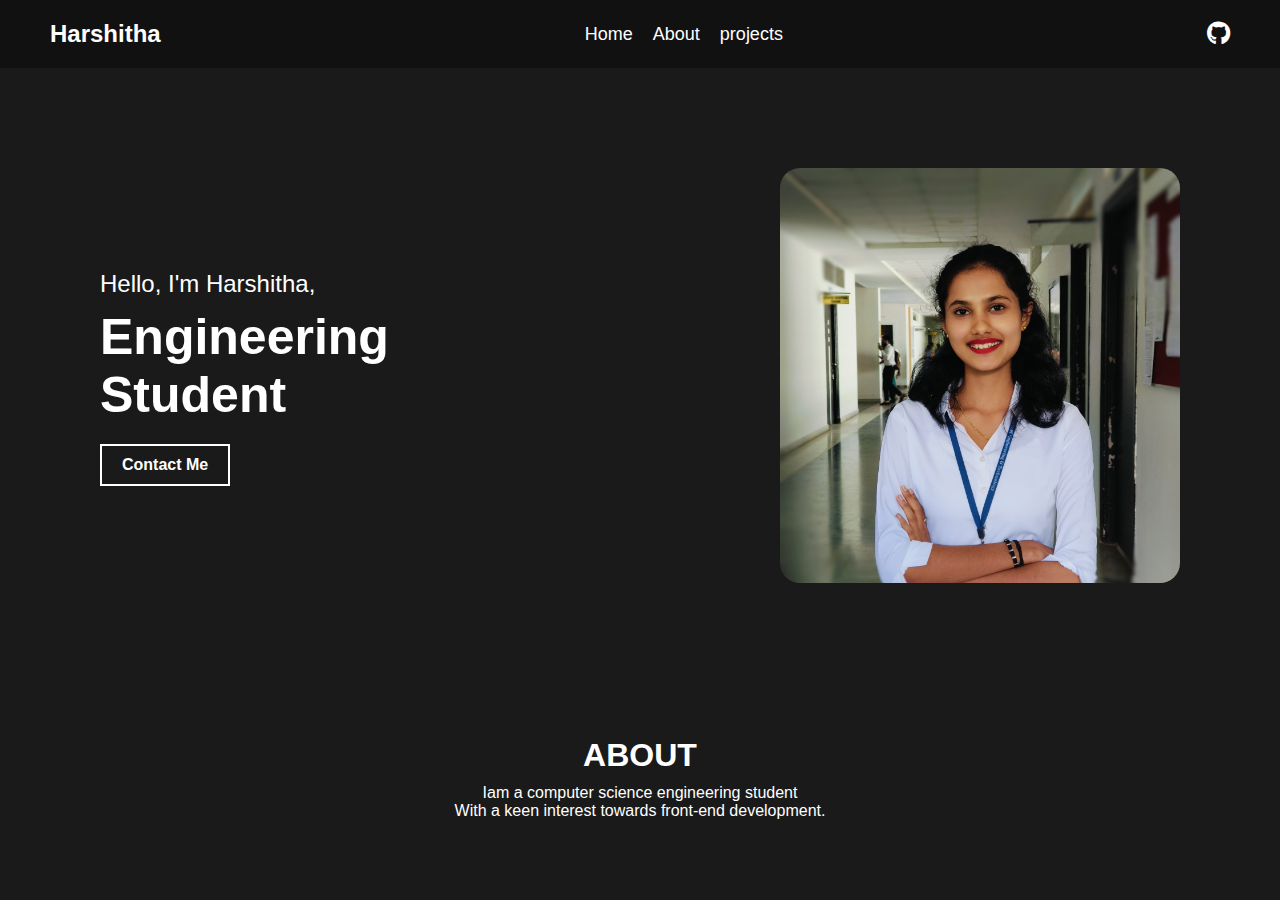
==== index.html @ 52f7939d "initial steps of simple portfolio;added home page with a link to github account,added the about page" ====
<!DOCTYPE html>
<html lang="en">
<head>
    <meta charset="UTF-8">
    <meta name="viewport" content="width=device-width, initial-scale=1.0">
    <title>Harshitha's Portfolio</title>
    <link rel="stylesheet" href="styles.css">
    <link rel="stylesheet" href="https://cdnjs.cloudflare.com/ajax/libs/font-awesome/6.5.1/css/all.min.css">
</head>
<body>

    <header>
        <h2 class="logo">Harshitha</h2>
        <nav>
            <ul>
                <li><a href="index.html">Home</a></li>
                <li><a href="about.html">About</a></li>
                <li><a href="project.html">projects</a></li>
            </ul>
        </nav>
        <a href="https://github.com/shirha20" class="github-icon"><i class="fab fa-github"></i></a>
    </header>

    <section class="hero">
        <div class="hero-text">
            <p>Hello, I'm Harshitha,</p>
            <h1>Engineering <br> Student</h1>
            <a href="contact.html" class="contact-btn">Contact Me</a>
        </div>
        <div class="hero-image">
            <img src="WhatsApp Image 2024-11-19 at 14.19.38_630b935e.jpg" >
        </div>
    </section>

    <section class="about">
        <h2>about</h2>
        <p>Iam a computer science engineering student <br> With a keen interest towards front-end development.</p>
    </section>

</body>
</html>
---- styles.css ----
* {
    margin: 0;
    padding: 0;
    box-sizing: border-box;
    font-family: Arial, sans-serif;
}

body {
    background-color: #1a1a1a;
    color: white;
}

header {
    display: flex;
    justify-content: space-between;
    align-items: center;
    padding: 20px 50px;
    background-color: #111;
}

.logo {
    font-size: 24px;
    font-weight: bold;
}

nav ul {
    list-style: none;
    display: flex;
    gap: 20px;
}

nav ul li a {
    color: white;
    text-decoration: none;
    font-size: 18px;
}

.github-icon {
    color: white;
    font-size: 24px;
}


.hero {
    display: flex;
    justify-content: space-between;
    align-items: center;
    padding: 100px;
}

.hero-text {
    max-width: 50%;
    text-align: left;
    position: relative;
    z-index: 2;
}

.hero-text h1 {
    font-size: 50px;
    font-weight: bold;
}

.hero-text p {
    font-size: 24px;
    margin-bottom: 10px;
}

.contact-btn {
    display: inline-block;
    margin-top: 20px;
    padding: 10px 20px;
    border: 2px solid white;
    text-decoration: none;
    color: white;
    font-weight: bold;
    background-color: transparent;
    position: relative;
    z-index: 2;
}

.hero-image img {
    width: 400px;
    height: auto;
    border-radius: 20px;
}


.about {
    text-align: center;
    padding: 50px;
    max-width: 80%;
    margin: 0 auto;
}

.about h2 {
    font-size: 32px;
    font-weight: bold;
    text-transform: uppercase;
    margin-bottom: 10px;
}



@media (max-width: 768px) {
    .hero {
        flex-direction: column;
        padding: 50px 20px;
    }

    .hero-text {
        max-width: 100%;
        text-align: left;
    }

    .hero-image img {
        width: 90%;
        max-width: 250px;
    }

   
}
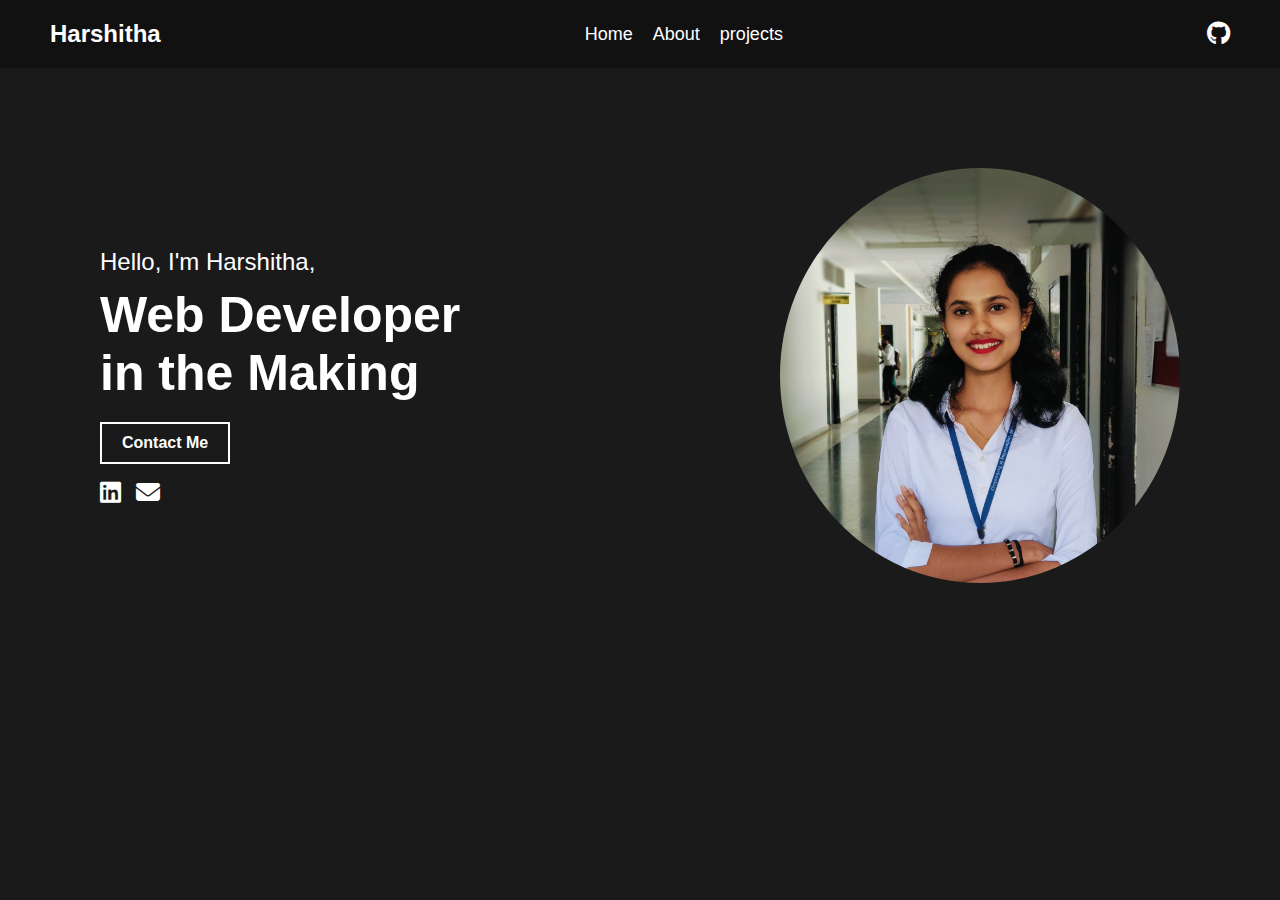
==== commit 6c67494c: "updated the about page" ====
--- a/index.html
+++ b/index.html
@@ -25,18 +25,24 @@
     <section class="hero">
         <div class="hero-text">
             <p>Hello, I'm Harshitha,</p>
-            <h1>Engineering <br> Student</h1>
+            <h1>Web Developer <br> in the Making</h1>
             <a href="contact.html" class="contact-btn">Contact Me</a>
+        
+        <div class="social-icons">
+            <a href="https://linkedin.com/in/harshitha2007" target="_blank">
+                <i class="fa-brands fa-linkedin"></i>
+            </a>
+            <a href="mailto:your-harshiipoojary@gmail.com">
+                <i class="fa-solid fa-envelope"></i>
+            </a>
         </div>
+    </div>
         <div class="hero-image">
             <img src="WhatsApp Image 2024-11-19 at 14.19.38_630b935e.jpg" >
         </div>
     </section>
 
-    <section class="about">
-        <h2>about</h2>
-        <p>Iam a computer science engineering student <br> With a keen interest towards front-end development.</p>
-    </section>
+ 
 
 </body>
 </html>
--- a/styles.css
+++ b/styles.css
@@ -54,6 +54,7 @@
     text-align: left;
     position: relative;
     z-index: 2;
+    align-items: flex-start;
 }
 
 .hero-text h1 {
@@ -82,25 +83,8 @@
 .hero-image img {
     width: 400px;
     height: auto;
-    border-radius: 20px;
-}
-
-
-.about {
-    text-align: center;
-    padding: 50px;
-    max-width: 80%;
-    margin: 0 auto;
-}
-
-.about h2 {
-    font-size: 32px;
-    font-weight: bold;
-    text-transform: uppercase;
-    margin-bottom: 10px;
-}
-
-
+    border-radius: 50%;
+}
 
 @media (max-width: 768px) {
     .hero {
@@ -120,3 +104,142 @@
 
    
 }
+.social-icons {
+    margin-top: 15px;
+    display: flex;
+    gap: 15px;
+}
+
+.social-icons a {
+    color: white;
+    font-size: 24px;
+    text-decoration: none;
+    transition: transform 0.2s ease-in-out;
+}
+
+.social-icons a:hover {
+    transform: scale(1.2);
+    color: #0077B5; 
+}
+
+
+.social-icons a:nth-child(2):hover {
+    color: #D14836;
+}
+
+
+
+
+/* About Section css */
+
+.about-section {
+    max-width: 1100px;
+    margin: auto;
+    padding: 50px 20px;
+}
+
+
+.about-container {
+    display: flex;
+    justify-content: space-between;
+    align-items: center;
+    gap: 50px;
+}
+
+.quote {
+    font-size: 20px;
+    font-weight: bold;
+    text-align: center;
+}
+
+.quote-icon {
+    position: relative;
+    font-size: 70px;
+    font-weight: 900;
+    display: flex;
+    align-items: center;
+    justify-content: center;
+}
+
+.about-text {
+    max-width: 60%;
+}
+
+.about-text h2 {
+    font-size: 32px;
+    font-weight: bold;
+}
+
+.underline {
+    width: 50px;
+    height: 4px;
+    background-color: #00AEEF;
+    margin: 5px 0 15px 0;
+}
+
+.about-text p {
+    font-size: 18px;
+    line-height: 1.6;
+}
+
+.email {
+    font-weight: bold;
+    font-size: 20px;
+    margin-top: 10px;
+}
+
+.skills-container {
+    display: flex;
+    justify-content: space-between;
+    margin-top: 40px;
+}
+
+.skill-card {
+    background: white;
+    padding: 20px;
+    text-align: center;
+    width: 30%;
+    border-radius: 12px;
+    box-shadow: 0 4px 8px rgba(0, 0, 0, 0.1);
+}
+
+.skill-card img {
+    width: 50px;
+    margin-bottom: 10px;
+}
+
+.skill-card h3 {
+    font-size: 20px;
+    font-weight: bold;
+}
+
+.skill-card p {
+    font-size: 16px;
+    color: #555;
+}
+
+@media (max-width: 768px) {
+    .about-container {
+        flex-direction: column;
+        text-align: center;
+        gap: 30px;
+    }
+
+    .about-text {
+        max-width: 100%;
+    }
+
+    .skills-container {
+        flex-direction: column;
+        align-items: center;
+        gap: 20px;
+    }
+
+    .skill-card {
+        width: 80%;
+    }
+}
+
+
+
+
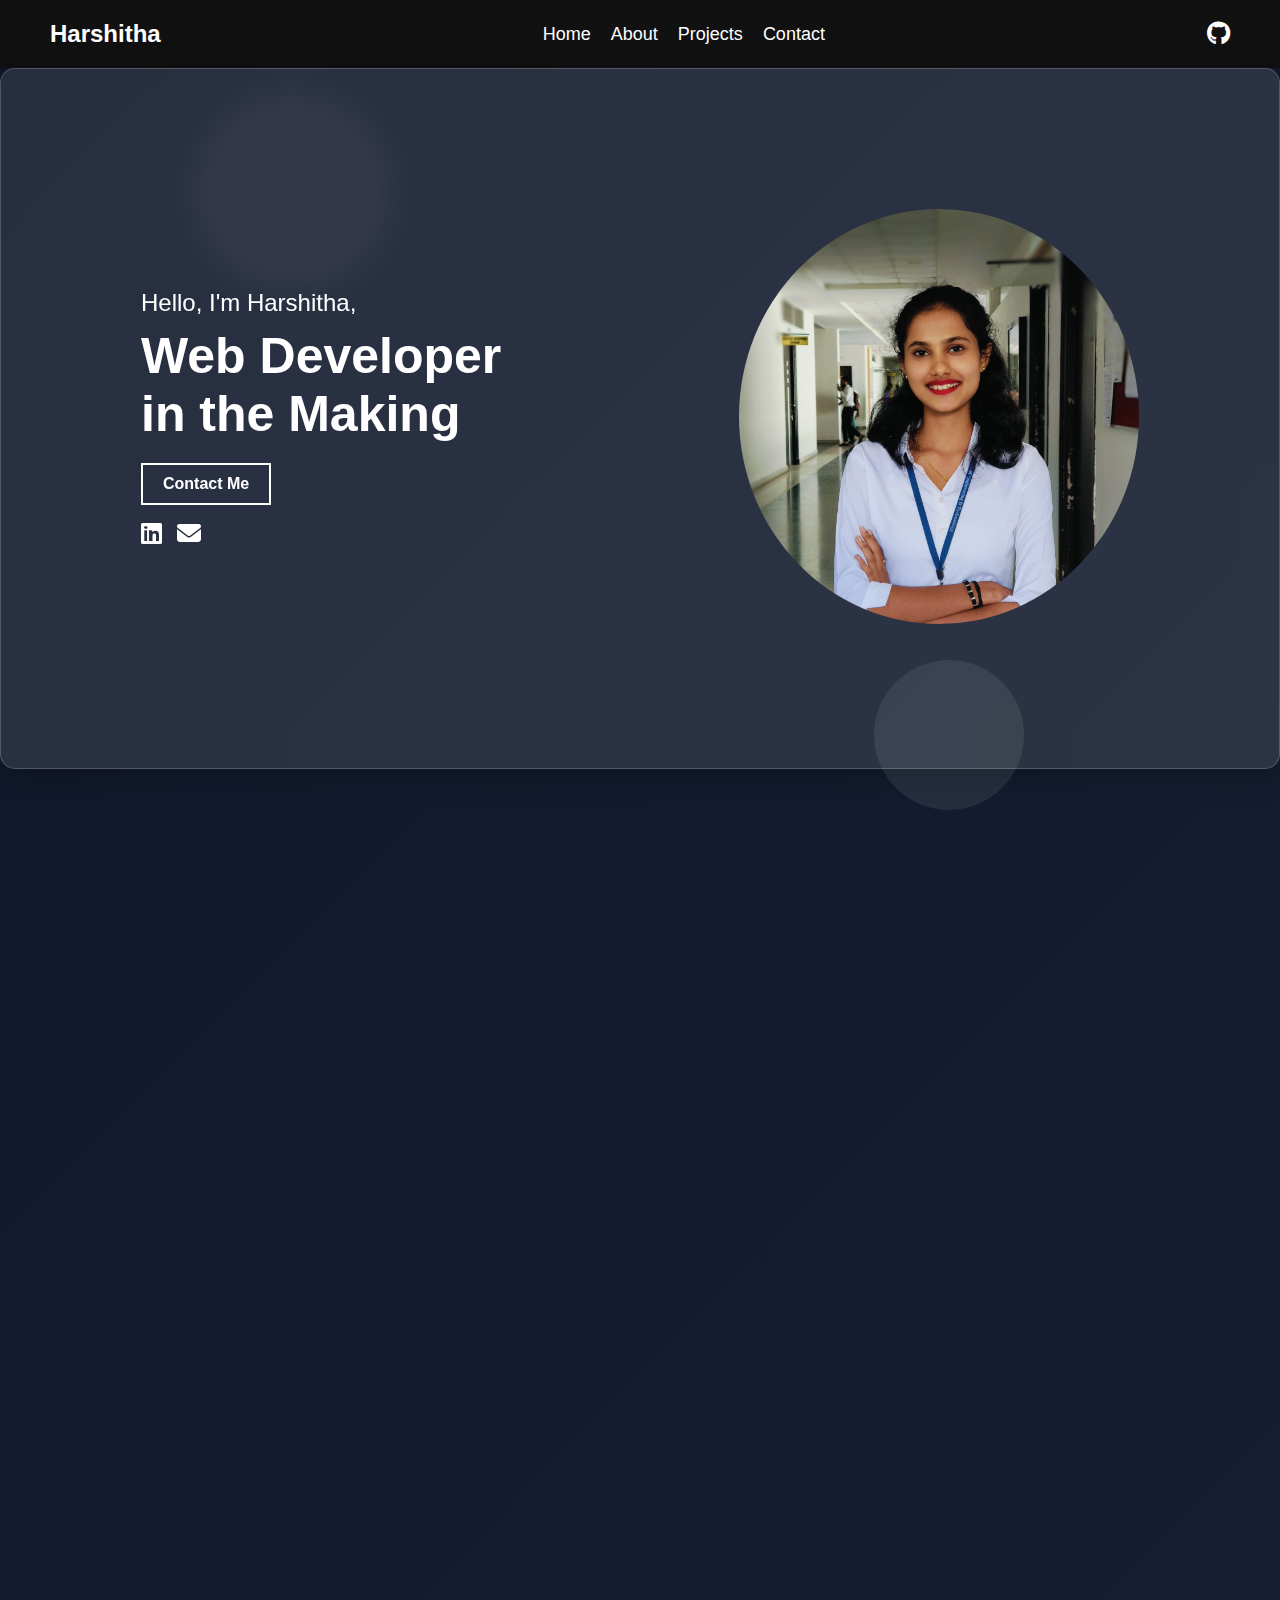
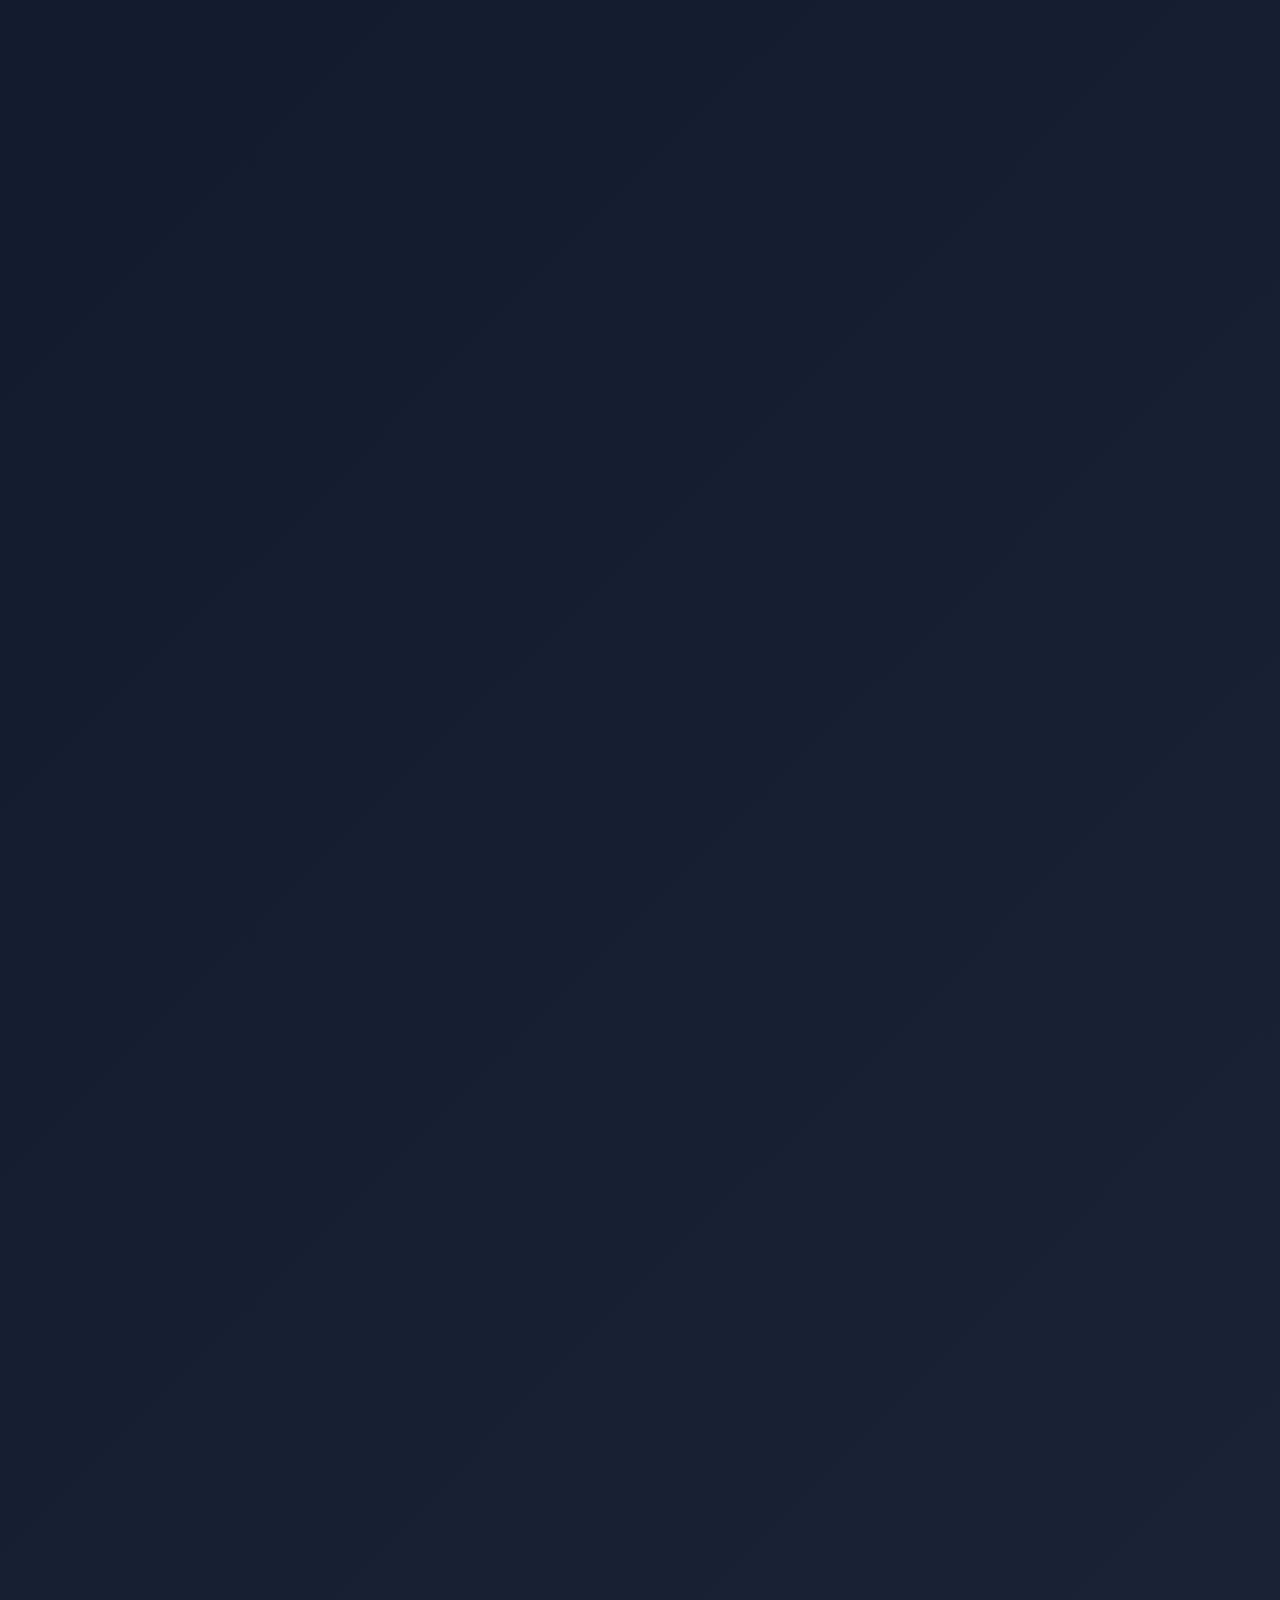
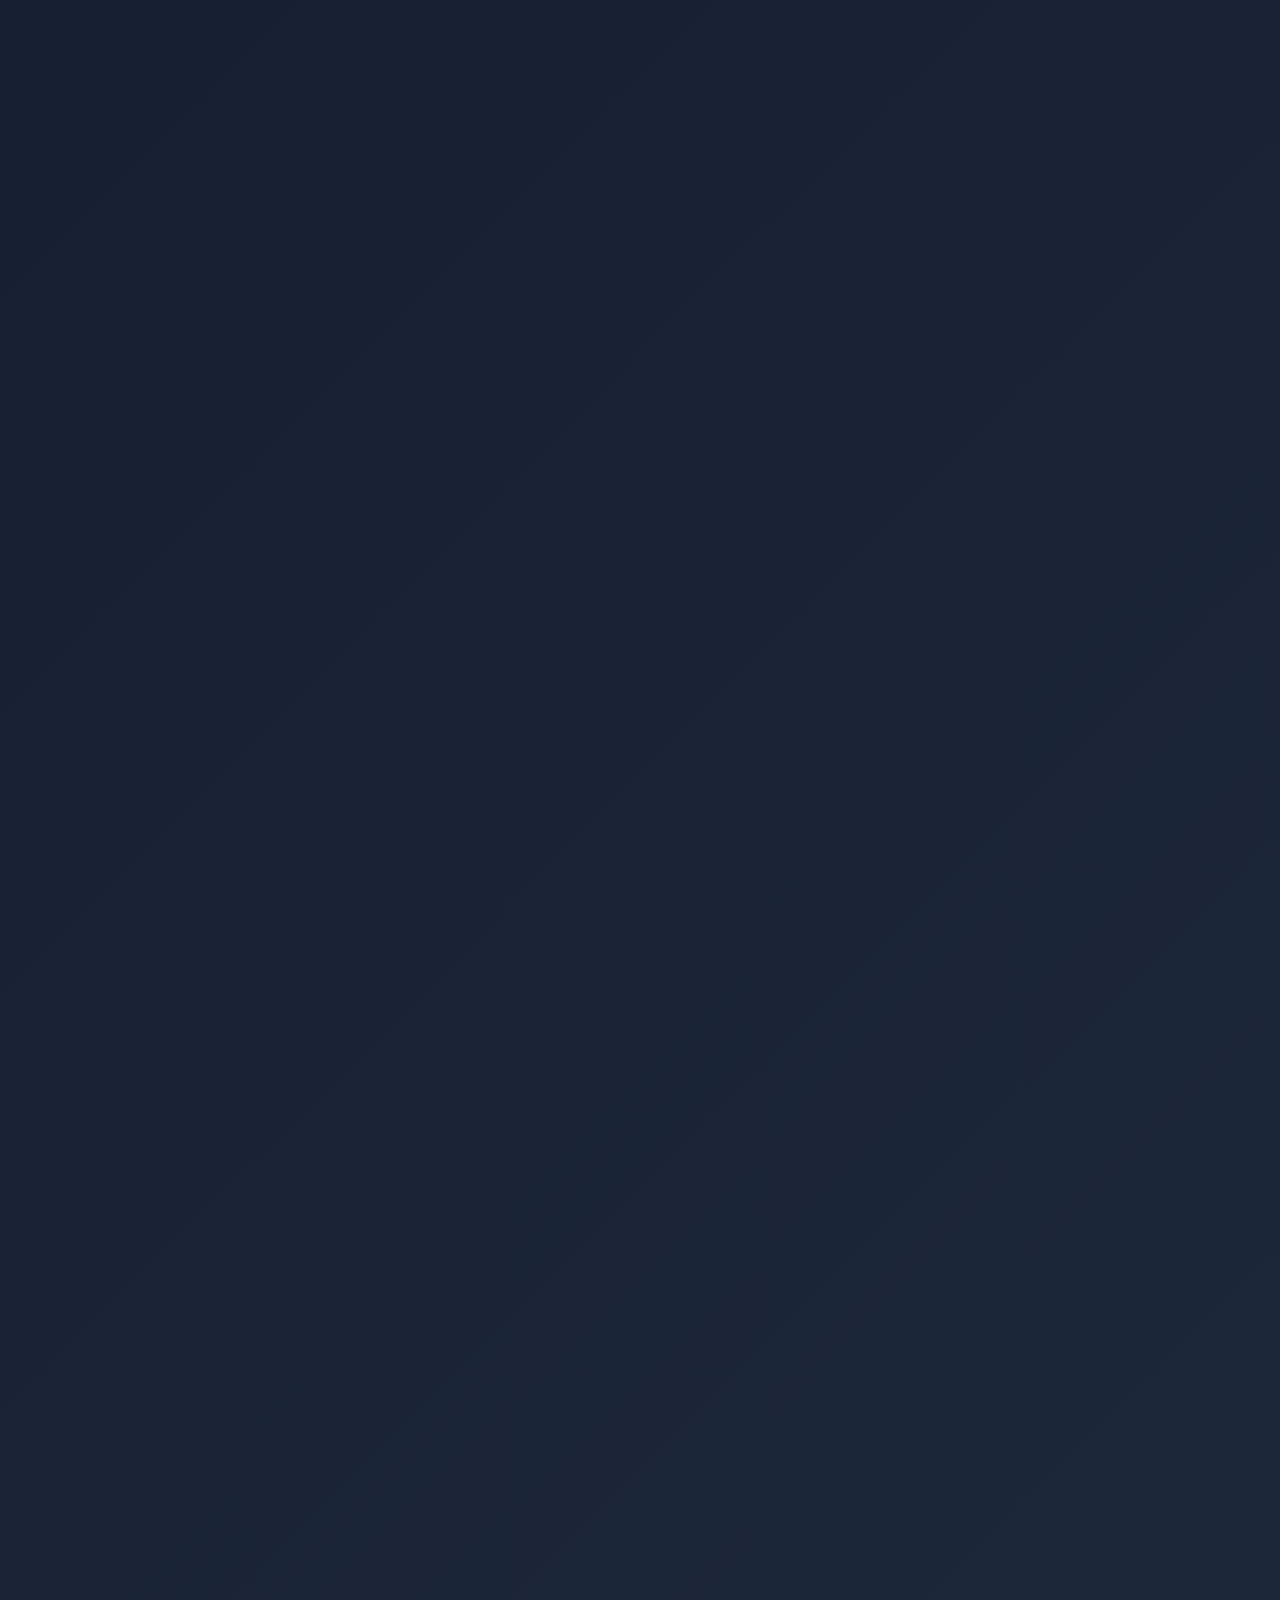
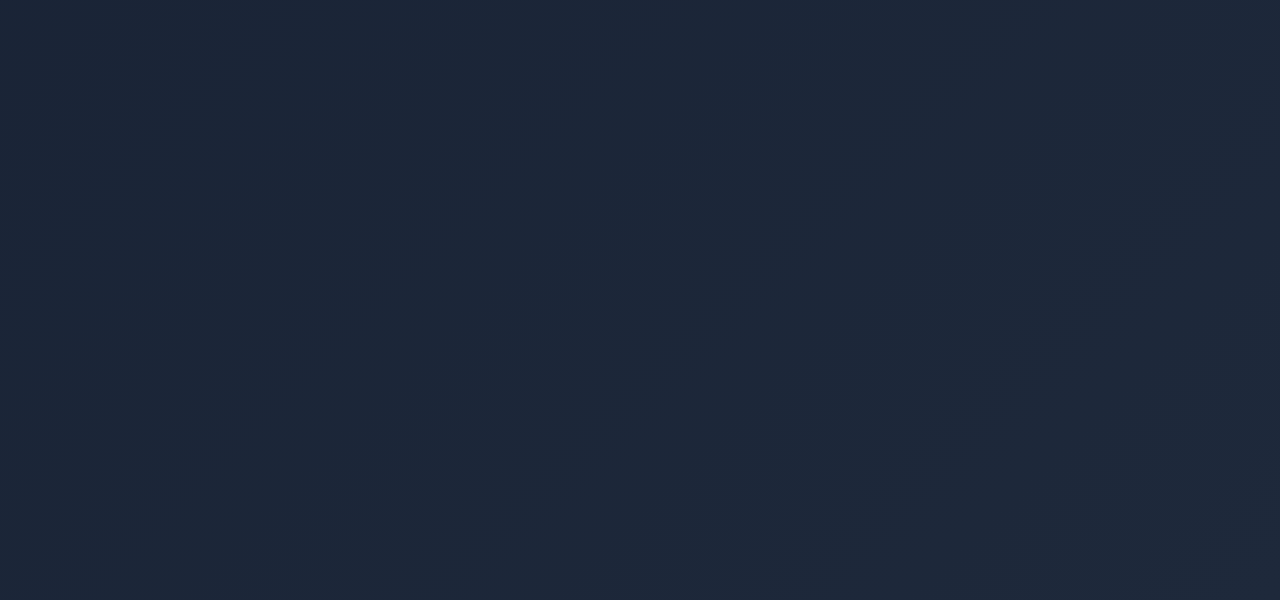
==== commit 8d9b9969: "css changes" ====
--- a/index.html
+++ b/index.html
@@ -16,12 +16,14 @@
             <ul>
                 <li><a href="index.html">Home</a></li>
                 <li><a href="about.html">About</a></li>
-                <li><a href="project.html">projects</a></li>
+                <li><a href="project.html">Projects</a></li>
+                <li><a href="contact.html">Contact</a></li>
             </ul>
         </nav>
         <a href="https://github.com/shirha20" class="github-icon"><i class="fab fa-github"></i></a>
     </header>
-
+    <div class="background">
+        <div class="glass">
     <section class="hero">
         <div class="hero-text">
             <p>Hello, I'm Harshitha,</p>
@@ -37,11 +39,14 @@
             </a>
         </div>
     </div>
+
         <div class="hero-image">
             <img src="WhatsApp Image 2024-11-19 at 14.19.38_630b935e.jpg" >
         </div>
     </section>
-
+    </div>
+    </div>
+   
  
 
 </body>
--- a/styles.css
+++ b/styles.css
@@ -5,11 +5,61 @@
     box-sizing: border-box;
     font-family: Arial, sans-serif;
 }
-
 body {
-    background-color: #1a1a1a;
-    color: white;
-}
+    
+   background-color: #1a1a1a;
+    color: white;
+    margin: 0;
+    height: 600vh;    
+    font-family: 'Poppins', sans-serif;
+     background: linear-gradient(135deg, #0f172a, #1e293b);
+     overflow: hidden;
+}
+.glass {
+        background: rgba(255, 255, 255, 0.1);
+        backdrop-filter: blur(15px);
+        -webkit-backdrop-filter: blur(15px);
+        padding: 40px;
+        border-radius: 15px;
+        text-align: center;
+        color: white;
+        box-shadow: 0 4px 30px rgba(0, 0, 0, 0.3);
+        width: 100%;
+        border: 1px solid rgba(255, 255, 255, 0.2);
+ }
+
+.background::before {
+    content: "";
+    position: absolute;
+    width: 200px;
+    height: 200px;
+    background: rgba(255, 255, 255, 0.05);
+    border-radius: 50%;
+    top: 10%;
+    left: 15%;
+    animation: float 1.5s infinite ease-in-out alternate;
+}
+.background::after {
+    content: "";
+    position: absolute;
+    width: 150px;
+    height: 150px;
+    background: rgba(255, 255, 255, 0.08);
+    border-radius: 50%;
+    bottom: 10%;
+    right: 20%;
+    animation: float 1.5s infinite ease-in-out alternate;
+}
+@keyframes float {
+    from {
+        transform: translateY(0px);
+    }
+    to {
+        transform: translateY(20px);
+    }
+}
+
+
 
 header {
     display: flex;
@@ -84,6 +134,7 @@
     width: 400px;
     height: auto;
     border-radius: 50%;
+
 }
 
 @media (max-width: 768px) {
@@ -99,7 +150,8 @@
 
     .hero-image img {
         width: 90%;
-        max-width: 250px;
+       
+        max-width: 250px;        
     }
 
    
@@ -240,6 +292,42 @@
     }
 }
 
-
-
-
+.contact-info {
+    background-color: #180566;
+    padding: 150px;
+    border-radius: 280px;
+    box-shadow: 0 30px 20px rgba(61, 153, 223, 0.597);
+    max-width: 500px;
+    margin: 2rem auto;
+    text-align: center;
+
+}
+
+.contact-info h2 {
+    margin-top: 0;
+}
+
+.contact-icons {
+    margin-top: 1rem;
+}
+
+.contact-icons a {
+    margin: 0 1rem;
+    color: #e7e5e5;
+    font-size: 2rem;
+    transition: color 0.3s;
+}
+
+.contact-icons a:hover {
+    color: #0073b1; 
+}
+
+.contact-icons a:nth-child(2):hover {
+    color: #333; 
+}
+
+.contact-icons a:nth-child(3):hover {
+    color: #d44638; 
+}
+
+
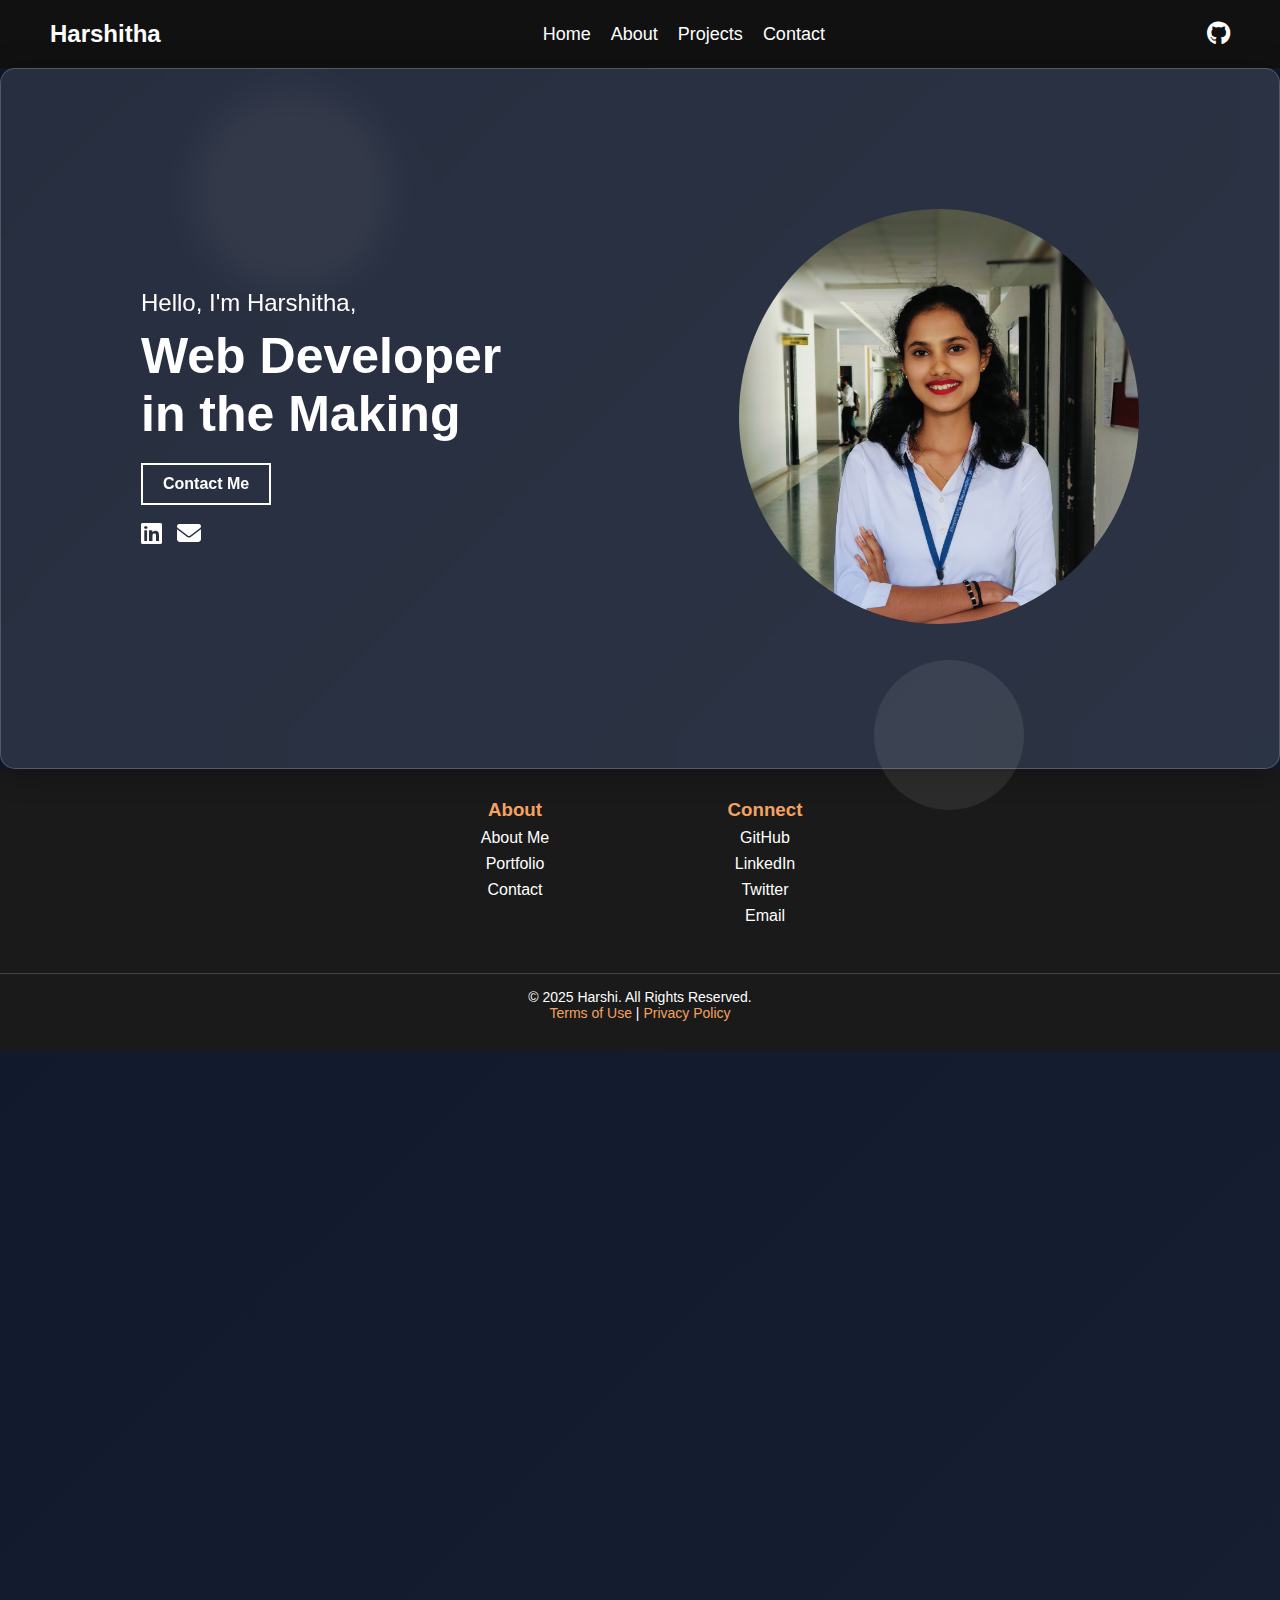
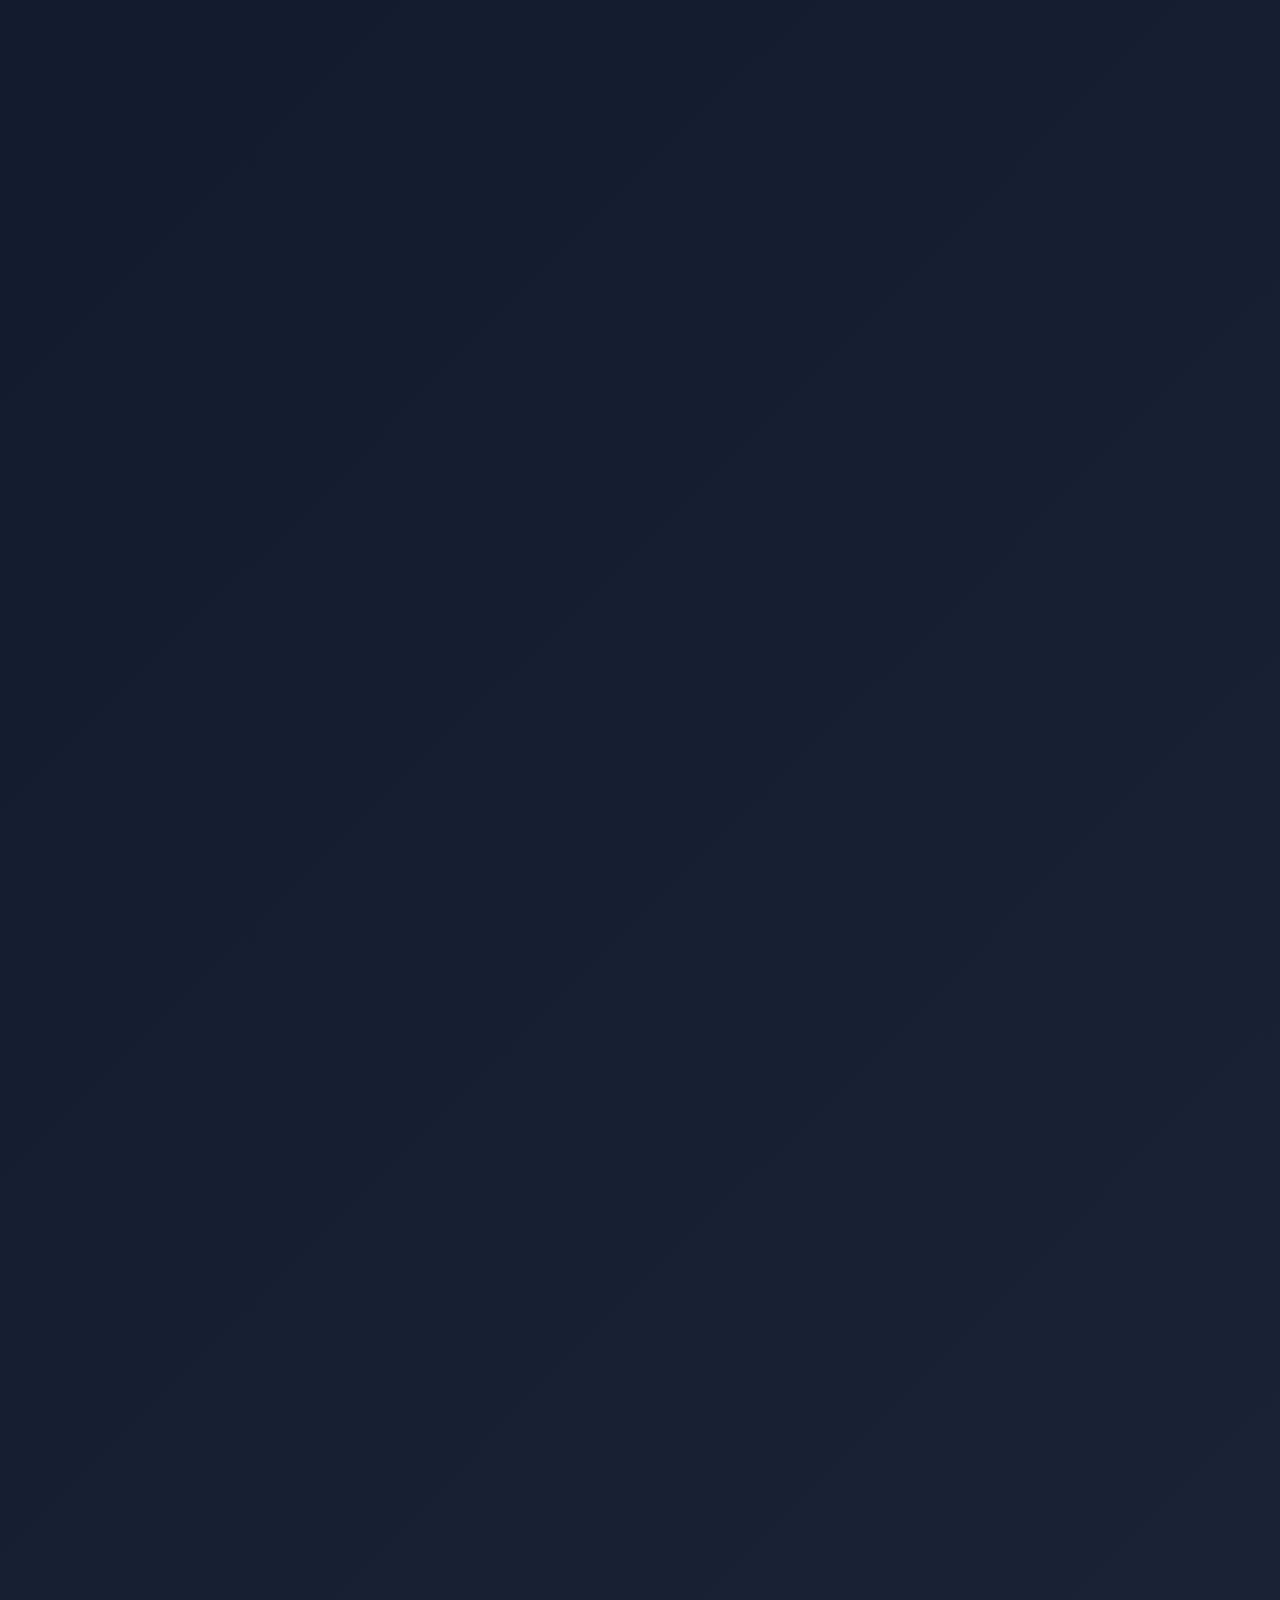
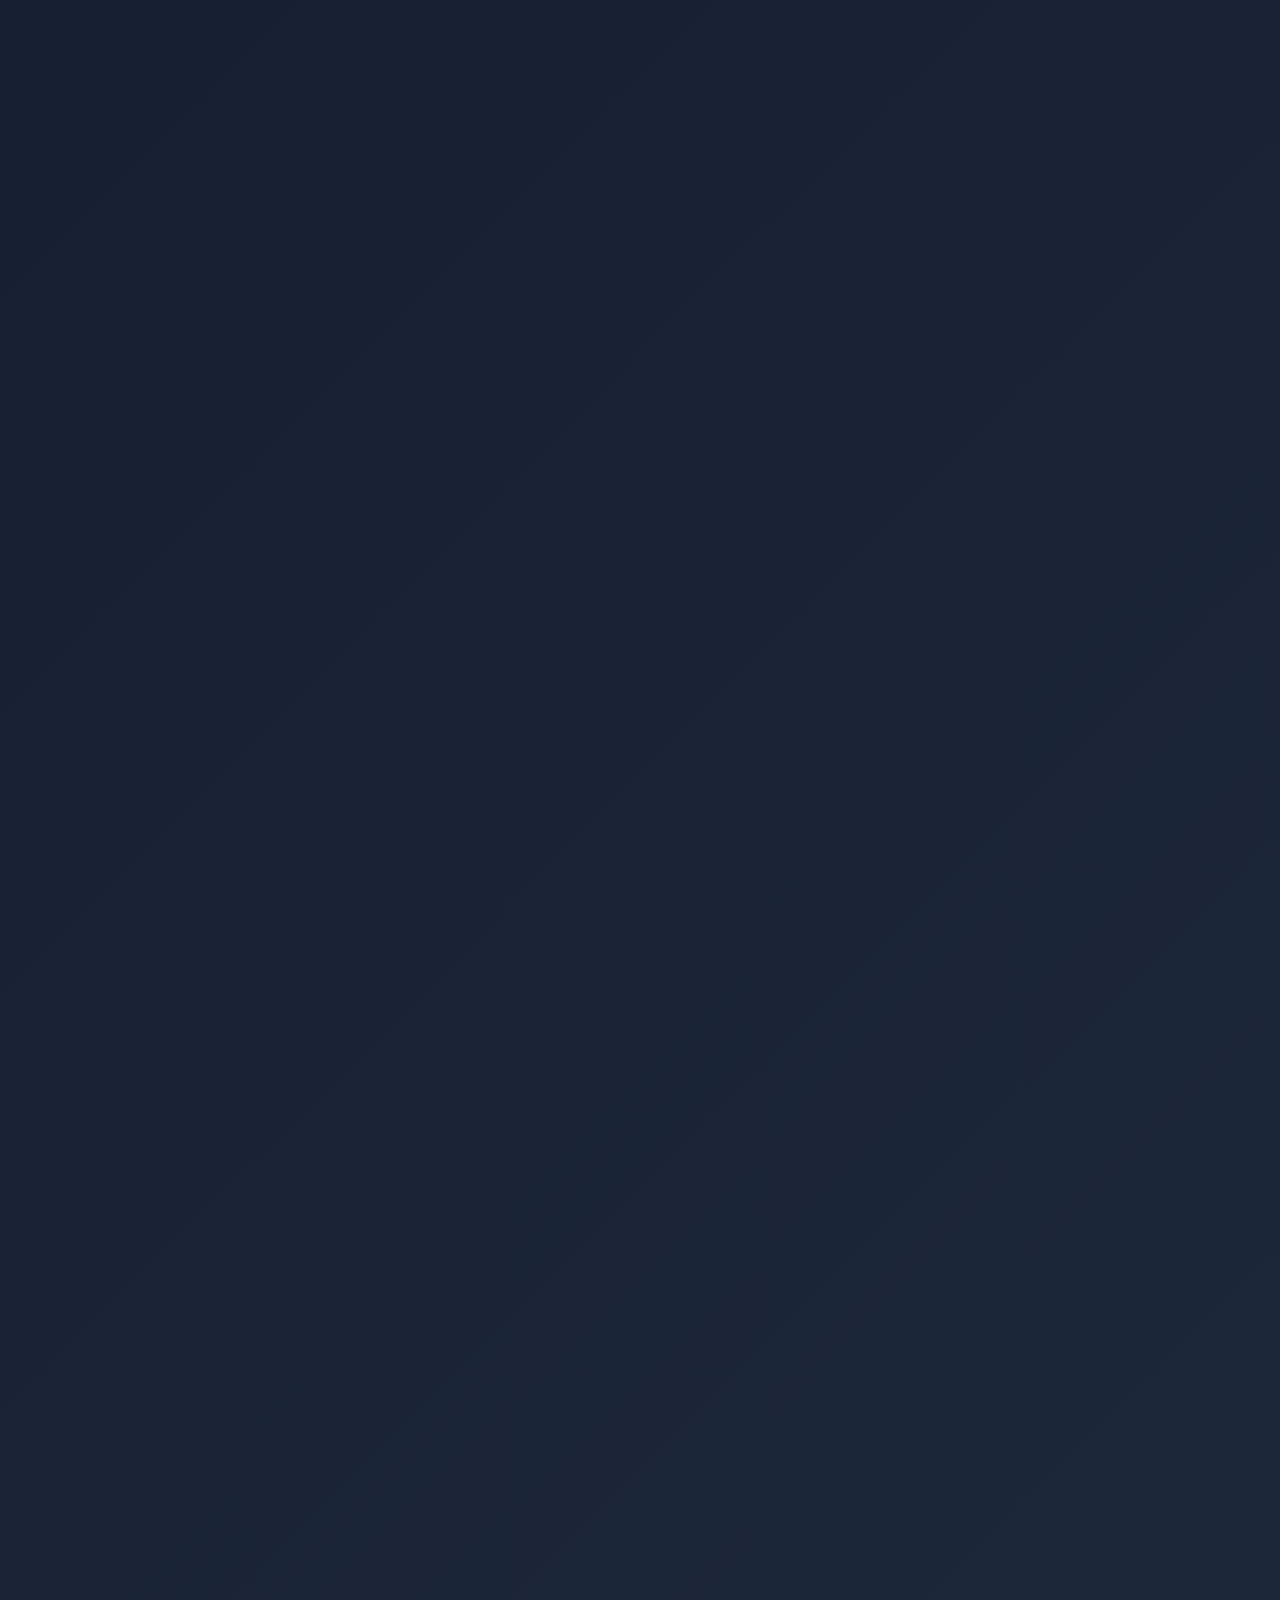
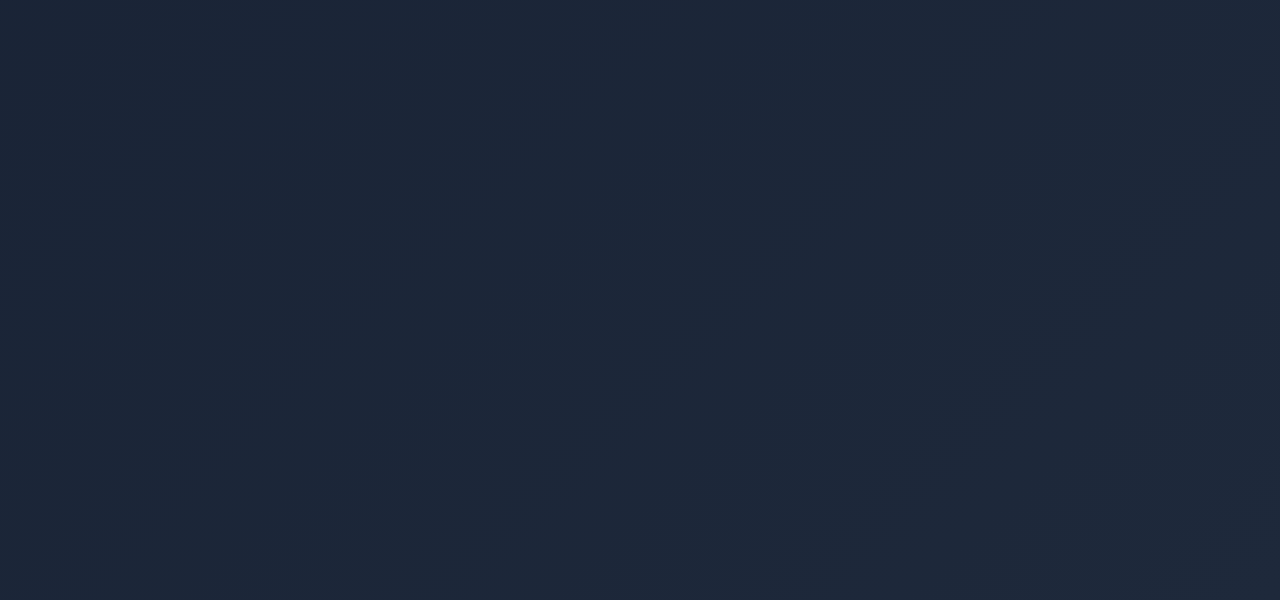
==== commit b6375ada: "footer" ====
--- a/index.html
+++ b/index.html
@@ -46,6 +46,35 @@
     </section>
     </div>
     </div>
+    
+    <footer>
+        <div class="footer-container">
+            <div class="footer-section">
+                <h3>About</h3>
+                <ul>
+                    <li><a href="about.html">About Me</a></li>
+                    <li><a href="index.html">Portfolio</a></li>
+                    <li><a href="Contact.html">Contact</a></li>
+                </ul>
+            </div>
+    
+            <div class="footer-section">
+                <h3>Connect</h3>
+                <ul class="social-links">
+                    <li><a href="https://github.com/shirha20" target="_blank">GitHub</a></li>
+                    <li><a href="https://linkedin.com/in/harshitha2007" target="_blank">LinkedIn</a></li>
+                    <li><a href="https://twitter.com/harshithaaaaa07" target="_blank">Twitter</a></li>
+                    <li><a href="mailto:harshiipoojary@gmail.com">Email</a></li>
+                </ul>
+            </div>
+        </div>
+    
+        <div class="footer-bottom">
+            <p>© 2025 Harshi. All Rights Reserved.</p>
+            <p><a href="terms.html">Terms of Use</a> | <a href="privacy.html">Privacy Policy</a></p>
+        </div>
+    </footer>
+    
    
  
 
--- a/styles.css
+++ b/styles.css
@@ -331,3 +331,56 @@
 }
 
 
+footer {
+    background-color: #1a1a1a;
+    color: #fff;
+    padding: 30px 0;
+    text-align: center;
+}
+
+.footer-container {
+    display: flex;
+    justify-content: center;
+    gap: 50px;
+    flex-wrap: wrap;
+    padding: 0 20px;
+}
+
+.footer-section {
+    width: 200px;
+    margin-bottom: 20px;
+}
+
+.footer-section h3 {
+    color: #f4a261;
+}
+
+.footer-section ul {
+    list-style: none;
+    padding: 0;
+}
+
+.footer-section ul li {
+    margin: 8px 0;
+}
+
+.footer-section ul li a {
+    color: #fff;
+    text-decoration: none;
+}
+
+.footer-section ul li a:hover {
+    text-decoration: underline;
+}
+
+.footer-bottom {
+    border-top: 1px solid #444;
+    padding-top: 15px;
+    margin-top: 20px;
+    font-size: 14px;
+}
+
+.footer-bottom a {
+    color: #f4a261;
+    text-decoration: none;
+}
